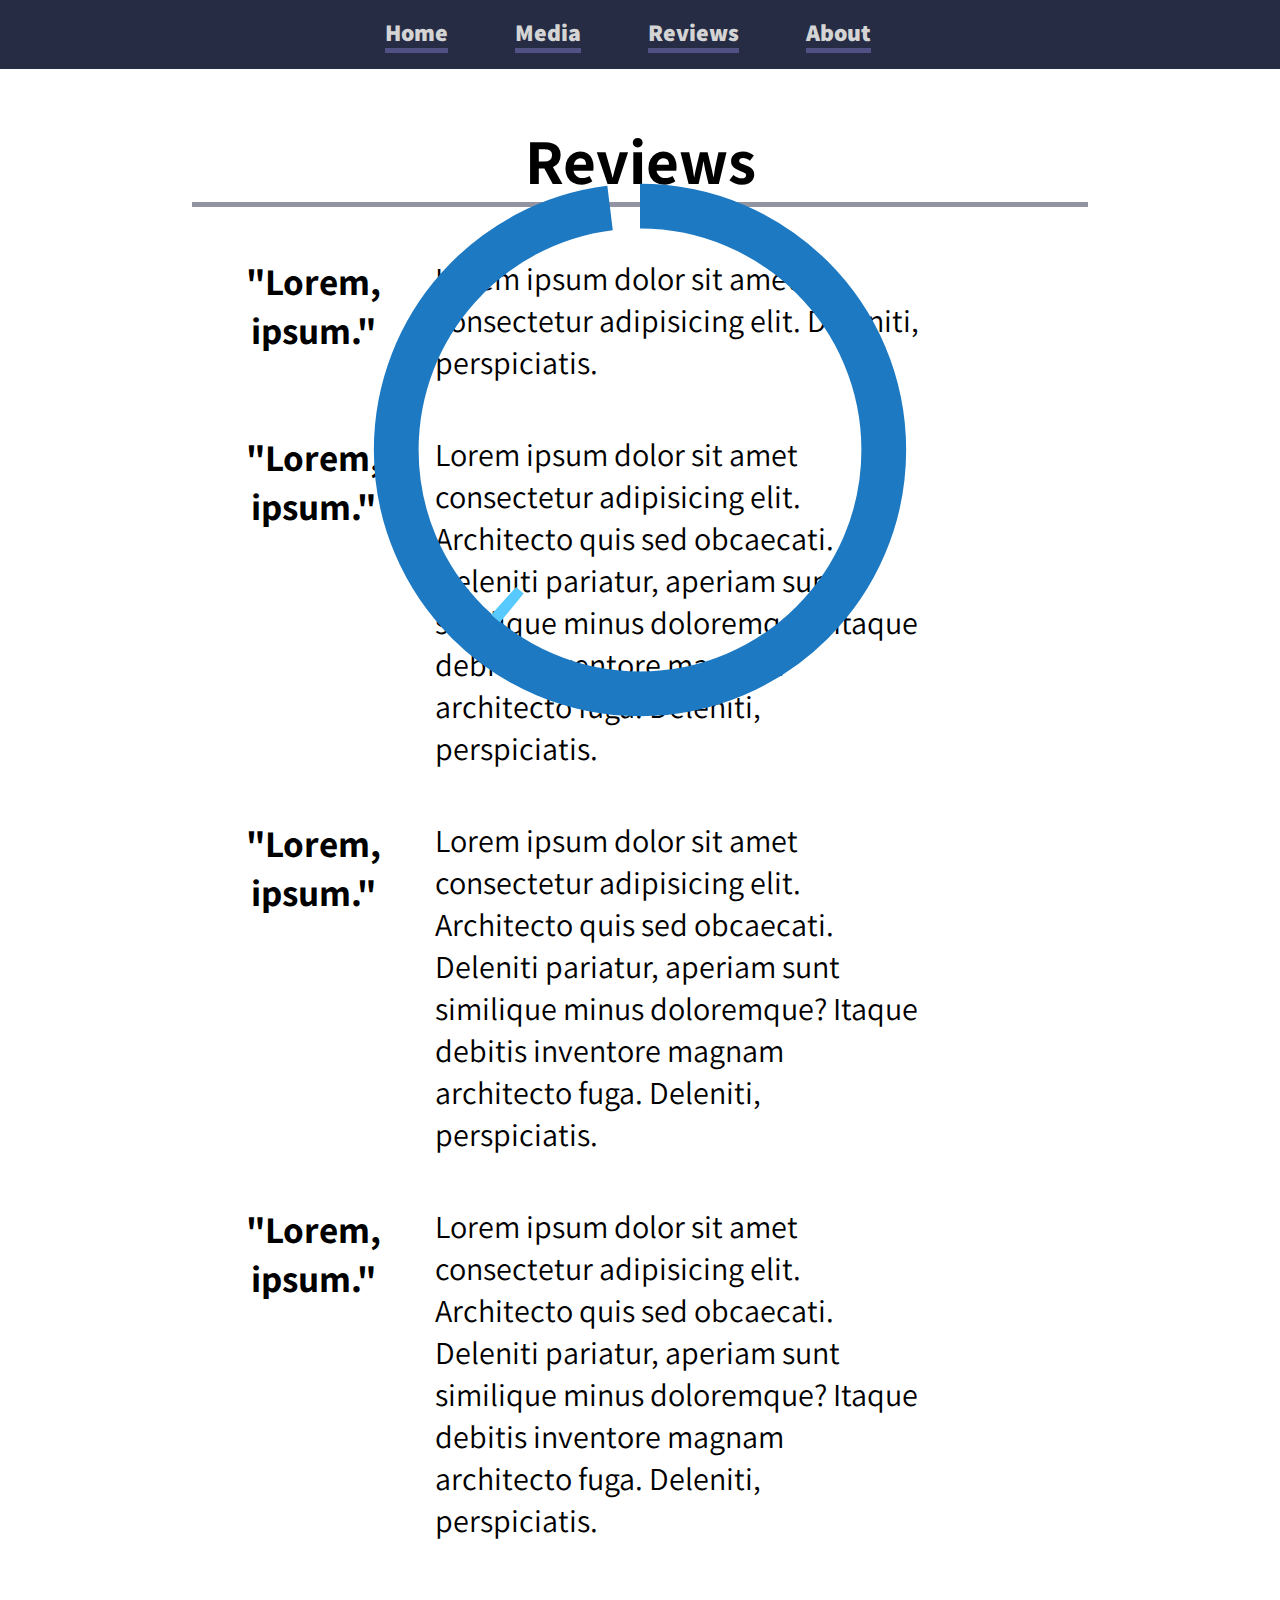
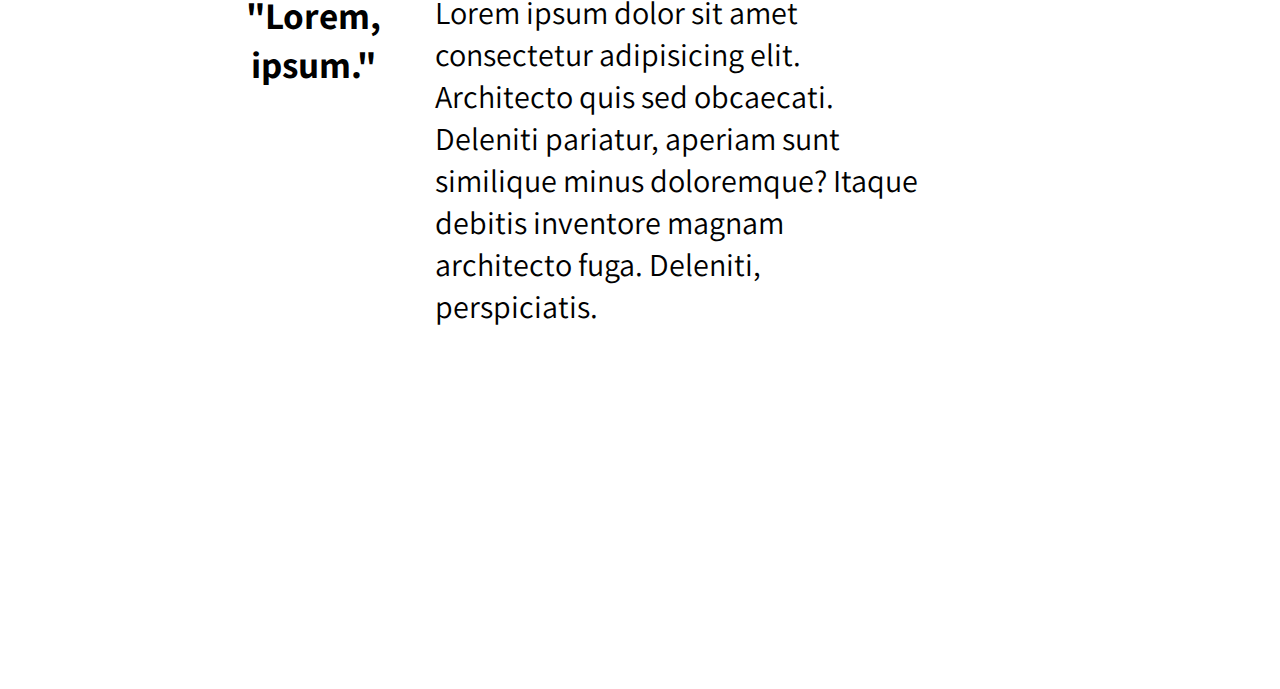
==== reviews.html @ c361a30e "first commit" ====
<!DOCTYPE html>
<html lang="en">
<head>
    <meta charset="UTF-8">
    <meta name="viewport" content="width=device-width, initial-scale=1.0">
    <link rel="stylesheet" href="style.css">
    <title>Reviews</title>
</head>
<body>

  <div class="loading" id="loading"></div>
  </div>
    <header> 
        <nav>   
            <ul class="nav_links">
                <li><a href="index.html">Home</a></li>
                <li><a href="Media.html">Media</a></li>
                <li><a href="reviews.html">Reviews</a></li>
                <li><a href="about.html">About</a></li>
            </ul>
        </nav>
    </header>
  
    <div class="grid-container" id="grid">
        <div class="grid-item"></div>
        <div class="grid-item">
          <h1 class="review-title">Reviews</h1>
            <div class="text" id="review">   
              <h3>"Lorem, ipsum."</h3>
              <p>Lorem ipsum dolor sit amet consectetur adipisicing elit. Deleniti, perspiciatis.</p>
              <img src="https://randomuser.me/api/portraits/men/75.jpg" alt="">
            </div>
            <div class="text" id="review">   
              <h3>"Lorem, ipsum."</h3>
              <p>Lorem ipsum dolor sit amet consectetur adipisicing elit. Architecto quis sed obcaecati. Deleniti pariatur, aperiam sunt similique minus doloremque? Itaque debitis inventore magnam architecto fuga. Deleniti, perspiciatis.</p>
              <img src="https://randomuser.me/api/portraits/men/76.jpg" alt="">
            </div>
            <div class="text" id="review">   
              <h3>"Lorem, ipsum."</h3>
              <p>Lorem ipsum dolor sit amet consectetur adipisicing elit. Architecto quis sed obcaecati. Deleniti pariatur, aperiam sunt similique minus doloremque? Itaque debitis inventore magnam architecto fuga. Deleniti, perspiciatis.</p>
              <img src="https://randomuser.me/api/portraits/women/76.jpg" alt="">
            </div>
            <div class="text" id="review">   
              <h3>"Lorem, ipsum."</h3>
              <p>Lorem ipsum dolor sit amet consectetur adipisicing elit. Architecto quis sed obcaecati. Deleniti pariatur, aperiam sunt similique minus doloremque? Itaque debitis inventore magnam architecto fuga. Deleniti, perspiciatis.</p>
              <img src="https://randomuser.me/api/portraits/men/5.jpg" alt="">
            </div>
            <div class="text" id="review">   
              <h3>"Lorem, ipsum."</h3>
              <p>Lorem ipsum dolor sit amet consectetur adipisicing elit. Architecto quis sed obcaecati. Deleniti pariatur, aperiam sunt similique minus doloremque? Itaque debitis inventore magnam architecto fuga. Deleniti, perspiciatis.</p>
              <img src="https://randomuser.me/api/portraits/women/73.jpg" alt="">
            </div>
        </div>
        
        <div class="grid-item"></div>  
        <div class="grid-item"></div>
        <div class="grid-item"></div>
        <div class="grid-item"></div>  
        <div class="grid-item"></div>
        <div class="grid-item"></div>
        <div class="grid-item"></div>  
      </div>
      <script src="lottie.js"></script>
      <script src="script-review.js"></script>
</body>
</html>
---- style.css ----
@import url('https://fonts.googleapis.com/css2?family=Assistant:wght@300&display=swap');
*{
    box-sizing: border-box;
    margin: 0;
}
html {
  scroll-behavior: smooth;
}
body{
    background-color: #ffffff;
    font-family: "Assistant", sans-serif;
}

.grid-container {
    display: grid;
    grid-template-columns: auto 70% auto;
    grid-template-rows: auto 20% auto;
    padding-top: 50px;
  }
  .grid-item {
    font-size: 12rem;
    text-align: center;
  }

  .grid-container-media {
    display: grid;
    grid-template-columns: auto auto auto;
    padding: 10px;
  }
  .grid-container-media > img {
    width: 100%;
    animation: pulse-100 0.8s;
    padding: 20px;
  }

nav{
    display: flex;
    background-color: rgb(37, 44, 68); 
    padding-bottom: 1rem;
    justify-content: center;
}

ul > li{
    display: inline-block;
    margin-right: 4rem;
    list-style:none;
    padding-top: 1rem;
    border-bottom: 5px solid hsla(246, 59%, 70%, 0.42);
}

ul li:hover{
  animation: width-nav 0.5s;
}

ul > li  > a{
    text-decoration: none;
    color: #d4d4d4;
    font-size: 1.5rem;
    font-weight: 1000;
}


.text {
    display: flex;
    flex-direction: row;
    padding-top: 50px;
    animation:opacity 1s;
  }

.text > h1{
    line-height: 50px;
    width:10%;
    text-align: center;
    animation: pulse-100 1s;
  }
  .text > p{
    width:60%;
    text-align: left;
    font-size: 2rem;
  }
  .text > img{
    width:20%;
    filter: drop-shadow(30px 10px 4px #5251516b);
    animation: pulse 0.8s;
    padding-right: 0.5rem;
  }
  .review-title{
    border-bottom: solid 5px rgb(37, 44, 68, 0.5);
  }


  /*about*/

  .grid-container-about {
    display: grid;
    grid-template-columns: auto 80% auto;
    padding-top: 50px;

  }
  .grid-item {
    padding: 0px;
    font-size: 2rem;
    text-align: center;
  }
  .grid-item-media {
   padding-top: 5rem;
  }
  .about{
    display: flex;
    flex-direction: column;
    align-items: center;
    justify-content: center;
    max-height: auto;
    margin: 0;
  }
  .about-title{
    border-bottom: solid 5px rgb(37, 44, 68, 0.5);
  }
  .about > .about-text{
    width:80%;
    text-align: left;
    font-size: 2rem;
    animation: opacity 1s;
  }

  .about > img{
    width:100%;
    animation: pulse-100 1s;
  }

 

  .grid-item > .about-img > img{
    padding-top: 50px;
    width: 20%;
    filter: drop-shadow(30px 10px 4px #5251516b);
    animation: pulse 1s;
  }

  .all-grid-container-media {
    display: grid;
    grid-template-columns: auto 80% auto;
    padding-top: 50px;
    
  }
  .review-title-media{
    border-bottom: solid 5px rgb(37, 44, 68, 0.5);
    margin-bottom:20px ;
  }

 
.loading{
  position: fixed;
  z-index: 99;
  top:0;
  left:0;
  width:100%;
  height: 100%;
  display: flex;
  justify-content: center;
  align-items: center;
}

.loading.hidden{
  animation: FadeOut 0.5s;
  animation-fill-mode: forwards;
}
/*index*/

.section-one{
  background-color: rgba(63, 62, 62, 0.555);
  background-image: url("buildings-background.jpg");
  background-blend-mode: overlay;
  background-size: cover;
  background-repeat: no-repeat;
  height: 100vh;
  display: flex;
  flex-direction: column;
  align-items: center;
  justify-content: center;
  margin: 0;
}


  .index-title{
    font-size: 10rem;
    line-height: 0.7em;
    font-weight: 500;
    text-shadow: 5px 2px #00000073;
    text-align: center;
    color: white;
  }

  .ourteam{
    padding: 0.8rem 5rem 0.8rem 5rem;
    box-shadow: 2px 4px #888888;
    border-radius: 10px;
    margin: 3rem;
    text-decoration: none;
    text-align: center;
    border: none;
    background-color: #ffdea1;
  }
  .ourteam:hover{
    background-color: #aaf1d0;
    transition: all ease-in 0.5s;
  }
  .section-two {
    display: grid;
    grid-template-columns: auto auto auto;
    align-items: center;
    justify-items: center;
    padding-top: 5rem;
    background-color: rgb(80, 80, 80);
  }
  .section-two-item {
    font-size: 2rem;
    text-align: center;
    width: 100%;
    margin-bottom: 10rem;
  }
  .section-two-item>img {
    width: 40%;
    box-shadow: 10px 10px #1a1a1a7c;
    border-radius: 5rem;
    animation: opacity 1s;
  }
  .section-two-item>img:hover {
    width: 40%;
    box-shadow: 10px 10px #508a877c;
    border-radius: 5rem;
    transition: all ease-in 0.2s;
  }

/*/animations*/

  @keyframes pulse {
    0% {
      width:0%;
      opacity: 0;
    }
    100% {
      width:20%;
      opacity: 1;
    }
  }
  @keyframes pulse-100 {
    100% {
      width:0%;
      opacity: 0;
    }
  }

 
  
  @keyframes opacity {
    0% {
      opacity: 0;
    }
    100% {
      opacity: 1;
    }
  }
  @keyframes width-nav {
    0% {
      border-bottom: 0px solid hsla(246, 100%, 64%, 0.15);
    }
    100% {
      border-bottom: 5px solid hsla(246, 59%, 70%, 0.42);
    }
  }

  @keyframes FadeOut {
    100% {
      opacity: 0;
      visibility: hidden;
    }
  }



  @media screen and (max-width: 750px) {
    .grid-container {
        display: flex;
        padding-top: 20px;
        animation: opacity 1s ;
      }

      .grid-item {
        padding: 0px;
        font-size: 1rem;
        text-align: center;
      }
      .text > h1{
        line-height: 50px;
        width:30%;
        text-align: center;
      }
      .text > p{
        width:40%;
        text-align: left;
        font-size: 20px;
      }
      .text > img{
        width:20%;
        height: 20%;
        animation: opacity 1s;
      }
      }

      @media screen and (max-width: 1200px) {
       
        .grid-container-media {
          display: flex;
          flex-direction: column;
          align-items: center;
          justify-content: center;
          margin: 0;
        }
         .grid-item-media {
          padding-top: 5rem;
          display: flex;
          flex-direction: column;
         }
         .text > img{
          width:40%;
          height: 20%;
          animation: opacity 1s;
          
        }
        .text > p{
          width:60%;
          text-align: left;
          font-size: 2rem;
        }
      }
     
      @media screen and (max-width: 900px) {
        .review-title{
          font-size:50px;
        }
          .text > p{
            width:80%;
            text-align: left;
            font-size: 2rem;
            margin-left: 2rem;
          }
          .text > img{
            height: auto;
            width:40%;
            height: 40%;
            padding-top: 1rem;
            padding-left: 1rem;
            filter: none;
          }
          
          .text > h3{
            font-size: 2rem;
            padding-left: 1rem;
          }
        
          ul li{
            font-size: 12px;
        }
        .section-two {
          display: flex;
          flex-direction: column;
          align-items: center;
          justify-content: center;
          margin: 0;
        }
      
        .grid-item-media {
          padding-top: 5rem;
          display: flex;
          flex-direction: column;
          justify-content: center;
         }
        
         ul li > a{
          font-size: 1.2rem;
        }
      }
      
      @media screen and (max-width: 568px) {
        
          .text > h1{
            line-height: 50px;
            font-size: 100px;
            text-align: center;
          }

        .about > .about-text{
          width:100%;
          text-align: left;
          font-size: 20px;
        }
        .grid-container-media {
          display: flex;
          flex-direction: column;
          align-items: center;
          justify-content: center;
          margin: 0;
        }
        .text > p{
          width:100%;
          text-align: left;
          font-size: 2rem;
          margin-right:1rem ;
        }
        .text > img{
          position: absolute;
          width:28%;
          height: auto;
          padding-top: 5rem;
          padding-left: 1rem;
          filter: none;
          margin-left: -0.5rem;
        }
        .text > h3{
          font-size: 2rem;
        }
        .text > h3{
          font-size: 30px;
          text-align: left;
        }
        .section-two {
          display: flex;
          flex-direction: column;
          align-items: center;
          justify-content: center;
          margin: 0;
        }
        
        .section-one{
          height: 700px;
        }
      
        ul > li{
          display: flexbox;
          word-wrap: none;
          flex-direction: row;
          justify-content: center;
          margin-right:2rem;
        }
        ul{
          padding-left: 0px;
        }
        .index-title{
          font-size: 7rem;
        }
        ul li > a{
          font-size: 1rem;
        }
        ul li{
          border-bottom: none;
        }
        ul li:hover{
          animation: none;
        }
      }
      @media screen and (max-width: 450px) {
        .text > img{
         width: 40%;
        }
        
      }
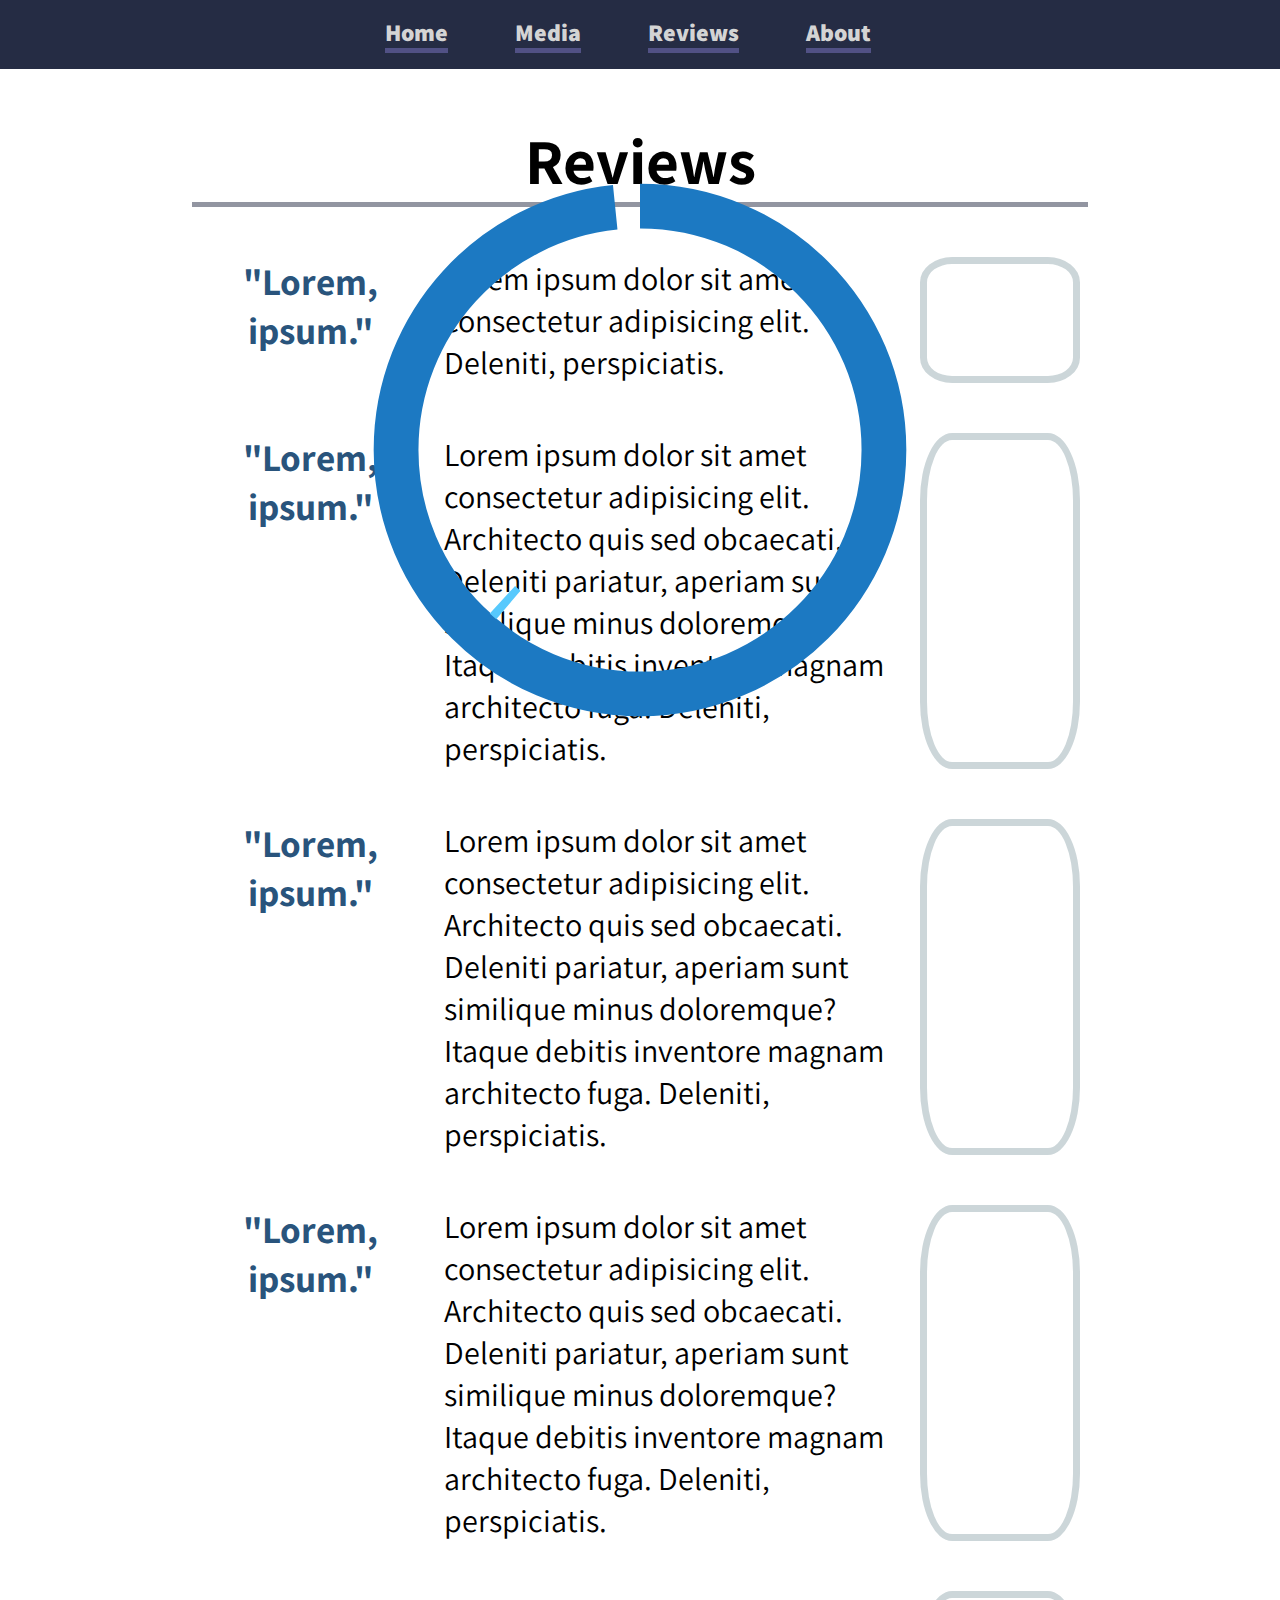
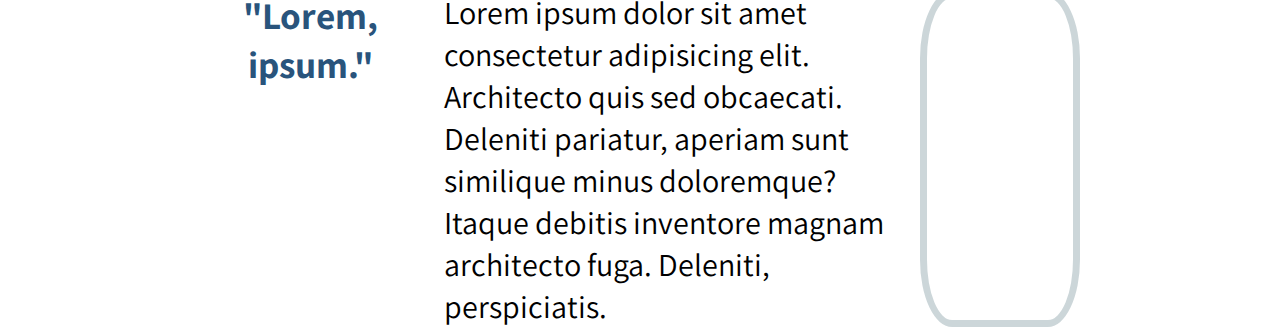
==== commit 853cd591: "more mobile improvements" ====
--- a/reviews.html
+++ b/reviews.html
@@ -25,7 +25,7 @@
         <div class="grid-item"></div>
         <div class="grid-item">
           <h1 class="review-title">Reviews</h1>
-            <div class="text" id="review">   
+            <div class="text" id="review"> 
               <h3>"Lorem, ipsum."</h3>
               <p>Lorem ipsum dolor sit amet consectetur adipisicing elit. Deleniti, perspiciatis.</p>
               <img src="https://randomuser.me/api/portraits/men/75.jpg" alt="">
@@ -52,13 +52,7 @@
             </div>
         </div>
         
-        <div class="grid-item"></div>  
-        <div class="grid-item"></div>
-        <div class="grid-item"></div>
-        <div class="grid-item"></div>  
-        <div class="grid-item"></div>
-        <div class="grid-item"></div>
-        <div class="grid-item"></div>  
+        
       </div>
       <script src="lottie.js"></script>
       <script src="script-review.js"></script>
--- a/style.css
+++ b/style.css
@@ -66,7 +66,14 @@
     padding-top: 50px;
     animation:opacity 1s;
   }
-
+.text > h3{
+  color: #29547c;
+  padding-right: 1rem;
+}
+
+.text > h2{
+  color: #29547c;
+}
 .text > h1{
     line-height: 50px;
     width:10%;
@@ -80,9 +87,10 @@
   }
   .text > img{
     width:20%;
-    filter: drop-shadow(30px 10px 4px #5251516b);
+    border: 7px solid #224f5a3b;
     animation: pulse 0.8s;
-    padding-right: 0.5rem;
+    margin-right: 0.5rem;
+    border-radius: 20%;
   }
   .review-title{
     border-bottom: solid 5px rgb(37, 44, 68, 0.5);
@@ -349,9 +357,10 @@
             height: auto;
             width:40%;
             height: 40%;
-            padding-top: 1rem;
-            padding-left: 1rem;
+            margin-top: 1rem;
+            margin-left: 1rem;
             filter: none;
+           
           }
           
           .text > h3{
@@ -409,21 +418,21 @@
           margin-right:1rem ;
         }
         .text > img{
+          width: 18%;
+          height: auto;
+          border:1px solid rgb(209, 209, 209);
+          border-radius: 50%;
+          padding: 0;
+          margin-top:0rem;
           position: absolute;
-          width:28%;
-          height: auto;
-          padding-top: 5rem;
-          padding-left: 1rem;
-          filter: none;
-          margin-left: -0.5rem;
         }
         .text > h3{
-          font-size: 2rem;
-        }
-        .text > h3{
-          font-size: 30px;
-          text-align: left;
-        }
+          margin-top: 6rem;
+          text-align: center;
+          color: #29547c;
+          font-size: 1rem;
+          
+         }
         .section-two {
           display: flex;
           flex-direction: column;
@@ -461,7 +470,20 @@
       }
       @media screen and (max-width: 450px) {
         .text > img{
-         width: 40%;
-        }
+          width: 20%;
+          border-radius: 50%;
+          padding: 0;
+          margin-top:0rem;
+          margin-left:0.5rem;
+        }
+        .text > h3{
+          visibility: hidden;
+         }
+         .text>p{
+          margin-left: 0.2rem;
+          padding:0;
+          font-size: 1.2rem;
+         }
+         
         
       }
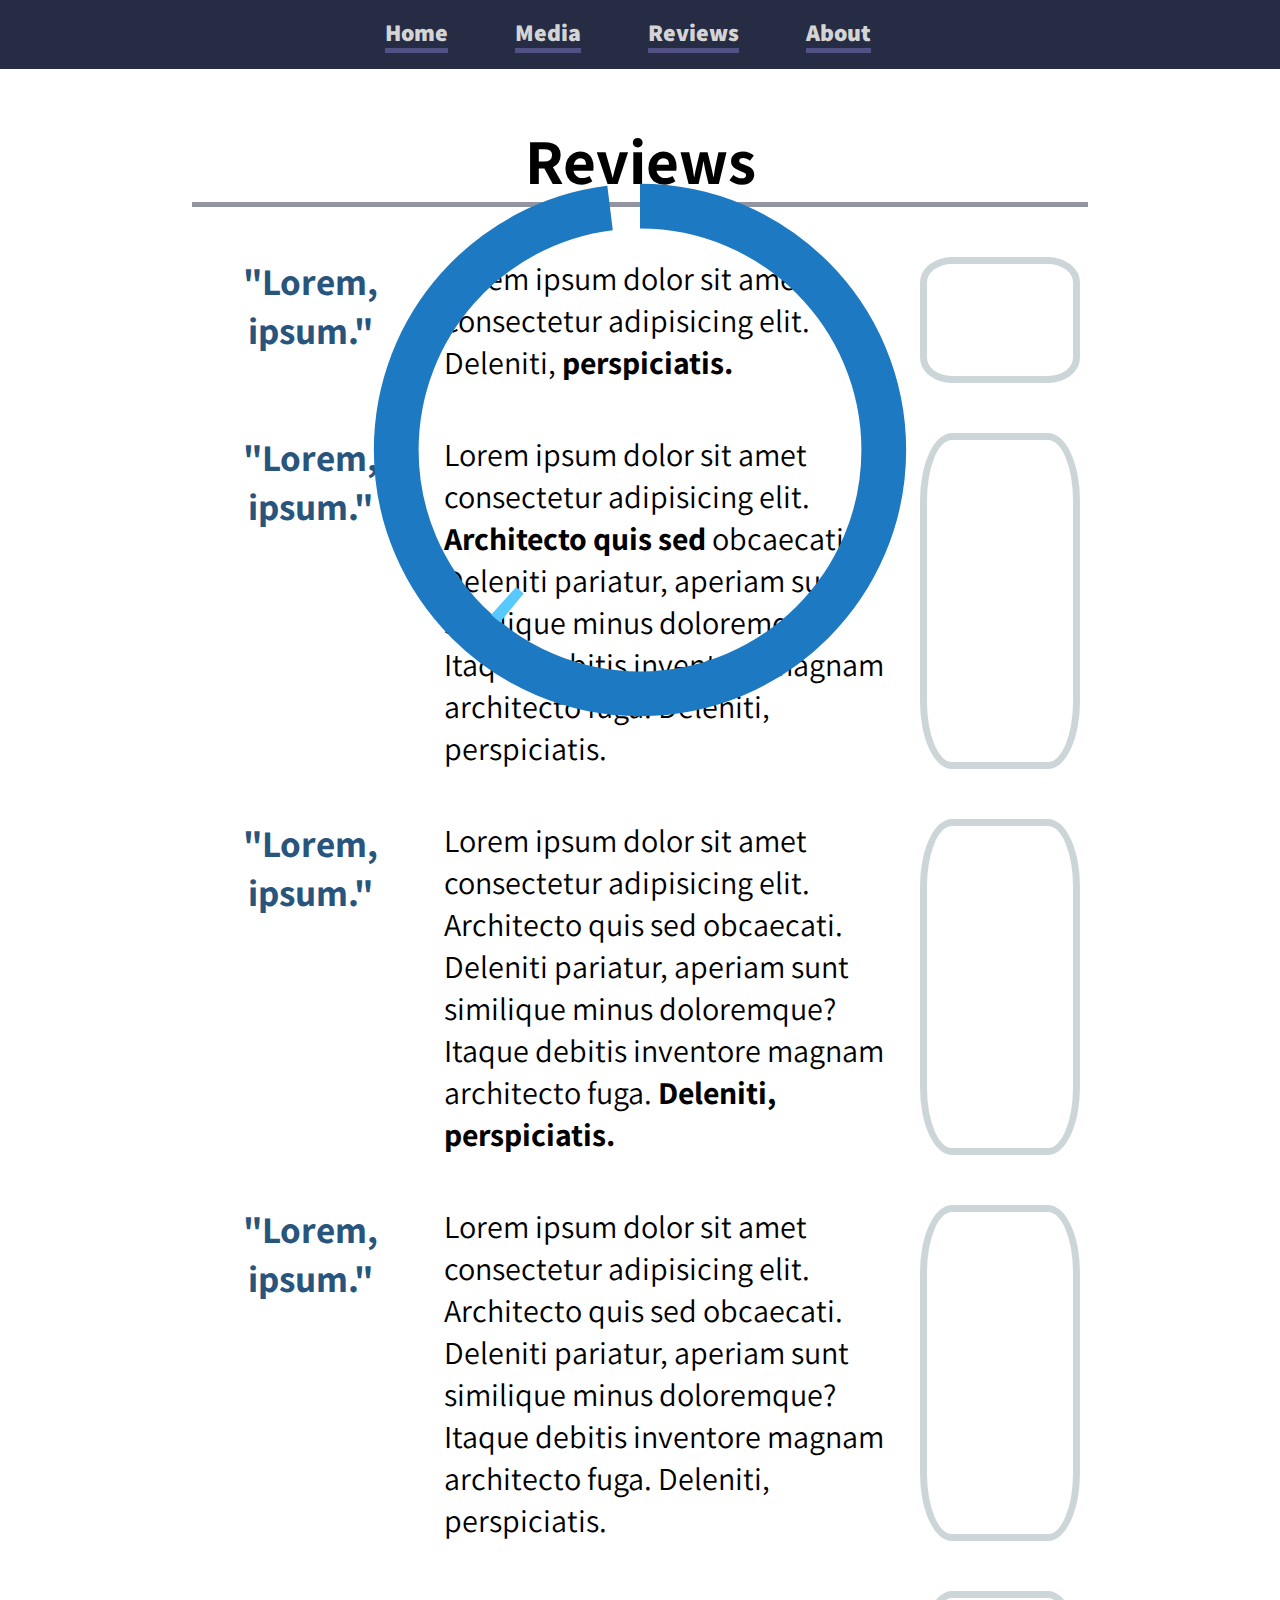
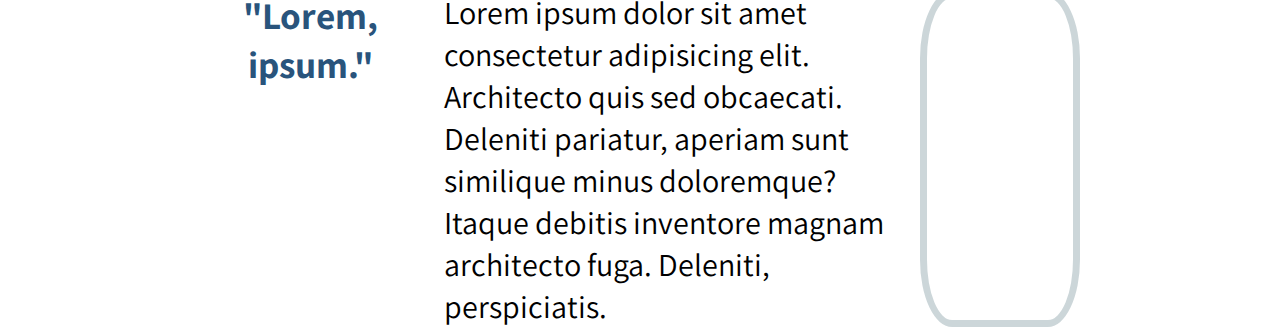
==== commit 8fc27862: "little fixes on mobile" ====
--- a/reviews.html
+++ b/reviews.html
@@ -27,17 +27,17 @@
           <h1 class="review-title">Reviews</h1>
             <div class="text" id="review"> 
               <h3>"Lorem, ipsum."</h3>
-              <p>Lorem ipsum dolor sit amet consectetur adipisicing elit. Deleniti, perspiciatis.</p>
+              <p>Lorem ipsum dolor sit amet consectetur adipisicing elit. Deleniti,<strong> perspiciatis.</strong></p>
               <img src="https://randomuser.me/api/portraits/men/75.jpg" alt="">
             </div>
             <div class="text" id="review">   
               <h3>"Lorem, ipsum."</h3>
-              <p>Lorem ipsum dolor sit amet consectetur adipisicing elit. Architecto quis sed obcaecati. Deleniti pariatur, aperiam sunt similique minus doloremque? Itaque debitis inventore magnam architecto fuga. Deleniti, perspiciatis.</p>
+              <p>Lorem ipsum dolor sit amet consectetur adipisicing elit. <strong> Architecto quis sed </strong>obcaecati. Deleniti pariatur, aperiam sunt similique minus doloremque? Itaque debitis inventore magnam architecto fuga. Deleniti, perspiciatis.</p>
               <img src="https://randomuser.me/api/portraits/men/76.jpg" alt="">
             </div>
             <div class="text" id="review">   
               <h3>"Lorem, ipsum."</h3>
-              <p>Lorem ipsum dolor sit amet consectetur adipisicing elit. Architecto quis sed obcaecati. Deleniti pariatur, aperiam sunt similique minus doloremque? Itaque debitis inventore magnam architecto fuga. Deleniti, perspiciatis.</p>
+              <p>Lorem ipsum dolor sit amet consectetur adipisicing elit. Architecto quis sed obcaecati. Deleniti pariatur, aperiam sunt similique minus doloremque? Itaque debitis inventore magnam architecto fuga. <strong> Deleniti, perspiciatis.</strong></p>
               <img src="https://randomuser.me/api/portraits/women/76.jpg" alt="">
             </div>
             <div class="text" id="review">   
--- a/style.css
+++ b/style.css
@@ -10,7 +10,7 @@
     background-color: #ffffff;
     font-family: "Assistant", sans-serif;
 }
-
+ 
 .grid-container {
     display: grid;
     grid-template-columns: auto 70% auto;
@@ -474,15 +474,17 @@
           border-radius: 50%;
           padding: 0;
           margin-top:0rem;
-          margin-left:0.5rem;
+          margin-left:1rem;
         }
         .text > h3{
           visibility: hidden;
          }
          .text>p{
-          margin-left: 0.2rem;
-          padding:0;
-          font-size: 1.2rem;
+            margin-left: 0.2rem;
+            padding:0;
+            font-size: 1.4rem;
+            width:100%;
+            padding: 0;
          }
          
         
